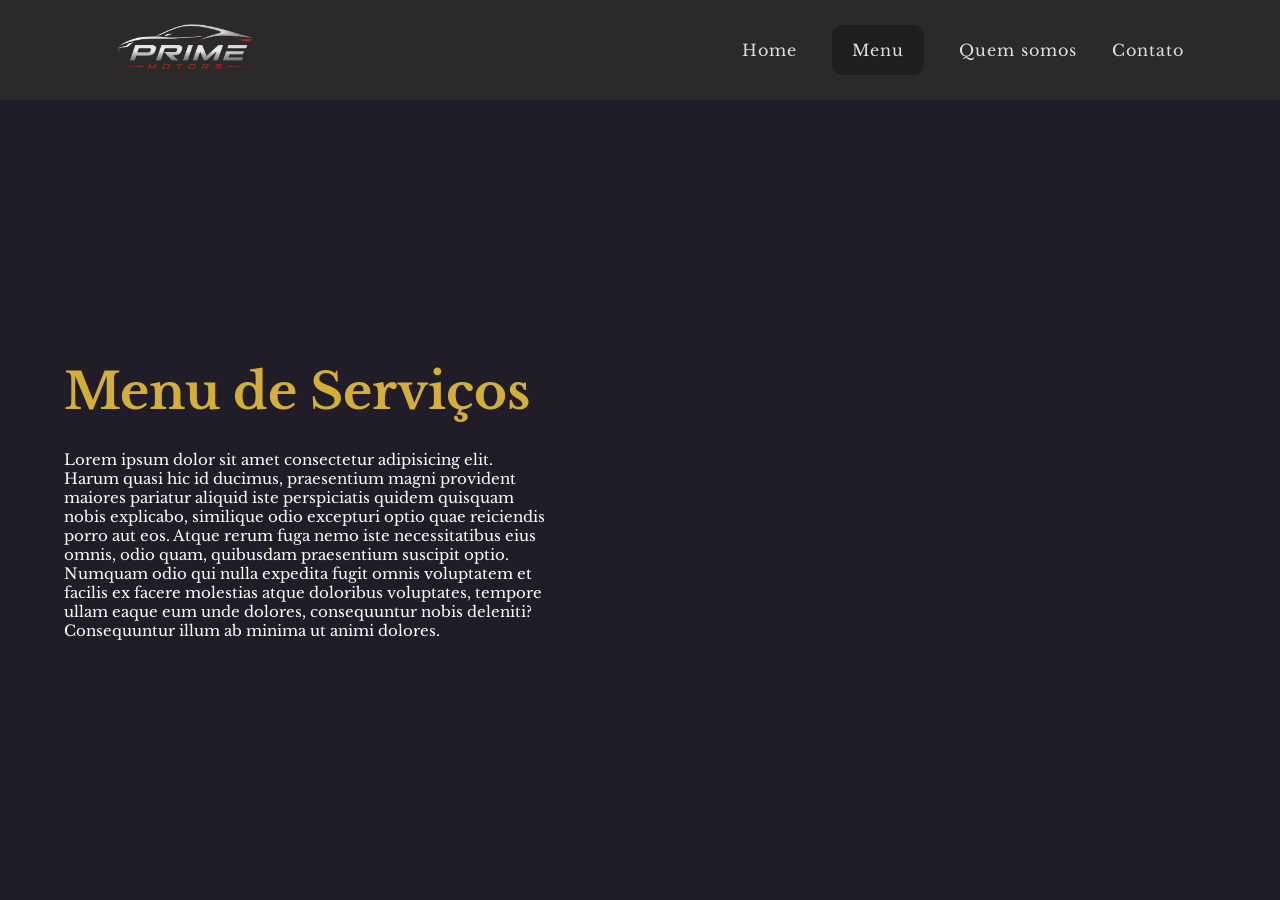
==== menu.html @ d962f824 "Finalizei a tela de home, finalizar as outras páginas" ====
<!DOCTYPE html>
<html lang="pt-br">

<head>
    <meta charset="UTF-8">
    <meta name="viewport" content="width=device-width, initial-scale=1.0">
    <link rel="stylesheet" href="css/menu.css">
    <link href="https://fonts.googleapis.com/css2?family=Libre+Baskerville:ital,wght@0,400;0,700;1,400&display=swap"
        rel="stylesheet">
    <link rel="stylesheet" href="https://cdnjs.cloudflare.com/ajax/libs/font-awesome/7.0.1/css/all.min.css"
        integrity="sha512-2SwdPD6INVrV/lHTZbO2nodKhrnDdJK9/kg2XD1r9uGqPo1cUbujc+IYdlYdEErWNu69gVcYgdxlmVmzTWnetw=="
        crossorigin="anonymous" referrerpolicy="no-referrer" />
    <title>Prime Motors</title>
</head>

<body>

    <header>
        <nav class="area-navegacao">
            <div class="logo-container">
                <img class="logo" src="img/Design sem nome (1).png" alt="Logo Prime Motors">
            </div>

            <ul id="icones">
                <li><a class="icones" href="index.html">Home</a></li>
                <li><a class="icones1" href="#menu">Menu</a></li>
                <li><a class="icones" href="#sobre">Quem somos</a></li>
                <li><a class="icones" href="#contato">Contato</a></li>
            </ul>
        </nav>
    </header>
    
    <div class="menu">
        <h1 class="options">Menu de Serviços</h1>
        <p class="par">Lorem ipsum dolor sit amet consectetur adipisicing elit. Harum quasi hic id ducimus, praesentium magni provident maiores pariatur aliquid iste perspiciatis quidem quisquam nobis explicabo, similique odio excepturi optio quae reiciendis porro aut eos. Atque rerum fuga nemo iste necessitatibus eius omnis, odio quam, quibusdam praesentium suscipit optio. Numquam odio qui nulla expedita fugit omnis voluptatem et facilis ex facere molestias atque doloribus voluptates, tempore ullam eaque eum unde dolores, consequuntur nobis deleniti? Consequuntur illum ab minima ut animi dolores.</p>
    </div>

    <div class="fotos">
        <img src="img/black-sport-coupe-driving-with-back-red-lights.jpg    " alt="" class="pic">
        <img src="img/high-speed-driving-mini-sport-car-forest.jpg" alt="" class="pic1">
    </div>

</body>

</html>
---- css/menu.css ----
/* Ajudando o Matheus Bovino na Atividade */
* {
  margin: 0;
  padding: 0;
  box-sizing: border-box;
  font-family: "Libre Baskerville", serif;
}

body {
  background-color: #201d28;
  color: #ffffff;
  overflow-x: hidden;
}

header {
  background-color: rgb(44, 41, 41);
  border-bottom: 1px solid #2a2a2a;
  width: 100%;
  height: 100px;
  position: fixed;
  top: 0;
  left: 0;
  z-index: 100;
}

.area-navegacao {
  display: flex;
  justify-content: space-between;
  align-items: center;
  height: 100%;
  width: 85%;
  margin: auto;
}

.logo-container {
  display: flex;
  align-items: center;
  height: 100%;
}

.logo {
  height: 100px;
  width: auto;
  object-fit: contain;
}

ul {
  display: flex;
  gap: 35px;
  align-items: center;
  list-style: none;
}

nav ul li a {
  color: #e0e0e0;
  font-size: 16px;
  text-decoration: none;
  letter-spacing: 1px;
  padding: 8px 0;
  position: relative;
  transition: color 0.3s ease;
}

nav ul li a::after {
  content: "";
  position: absolute;
  width: 0;
  height: 2px;
  bottom: 0;
  left: 0;
  background-color: #d4af37;
  transition: width 0.3s ease;
}

nav ul li a:hover {
  color: #d4af37;
}

nav ul li a:hover::after {
  width: 100%;
}

.hero-section {
  display: flex;
  flex-direction: row;
  align-items: center;
  min-height: 100vh;
  padding-top: 100px;
  width: 90%;
  margin: 0 auto;
  gap: 50px;
}

.hero-image-container {
  flex: 1;
  display: flex;
  justify-content: center;
  align-items: center;
}

#banner__image {
  width: 100%;
  max-width: 600px;
  height: auto;
  border-radius: 8px;
  box-shadow: 0 10px 30px rgba(0, 0, 0, 0.7);
}

.area-texto {
  flex: 1;
  padding: 40px;
  background-color: #161616;
  border-left: 4px solid #d4af37;
  border-radius: 4px;
  box-shadow: 0 10px 25px rgba(0, 0, 0, 0.5);
}

.area-texto h2 {
  font-size: 32px;
  color: #d4af37;
  margin-bottom: 20px;
  font-weight: 400;
}

.area-texto p {
  color: #cccccc;
  font-size: 18px;
  line-height: 1.6;
  margin-bottom: 25px;
}

.icones1 {
  background-color: #0b0b0b60;
  padding: 15px 20px;
  border-radius: 10px;
}

.menu {
    font-size: 25px;
    margin-left: 5vw;
    margin-top: 40vh;
}

.options {
    color: #d4af37;
    text-align: left;
}

.par {
    width: 40%;
    font-size: 15px;
    margin-top: 3vh;
}

.pic {
    width: 700px;
    border-radius: 20px;
    margin-left: 55vw;
    margin-top: -30vh;
    position: absolute;
}

.pic1 {
    width: 500px;
    border-radius: 20px;
    margin-left: 5vw;
    margin-top: 15vh;
    position: absolute;
}
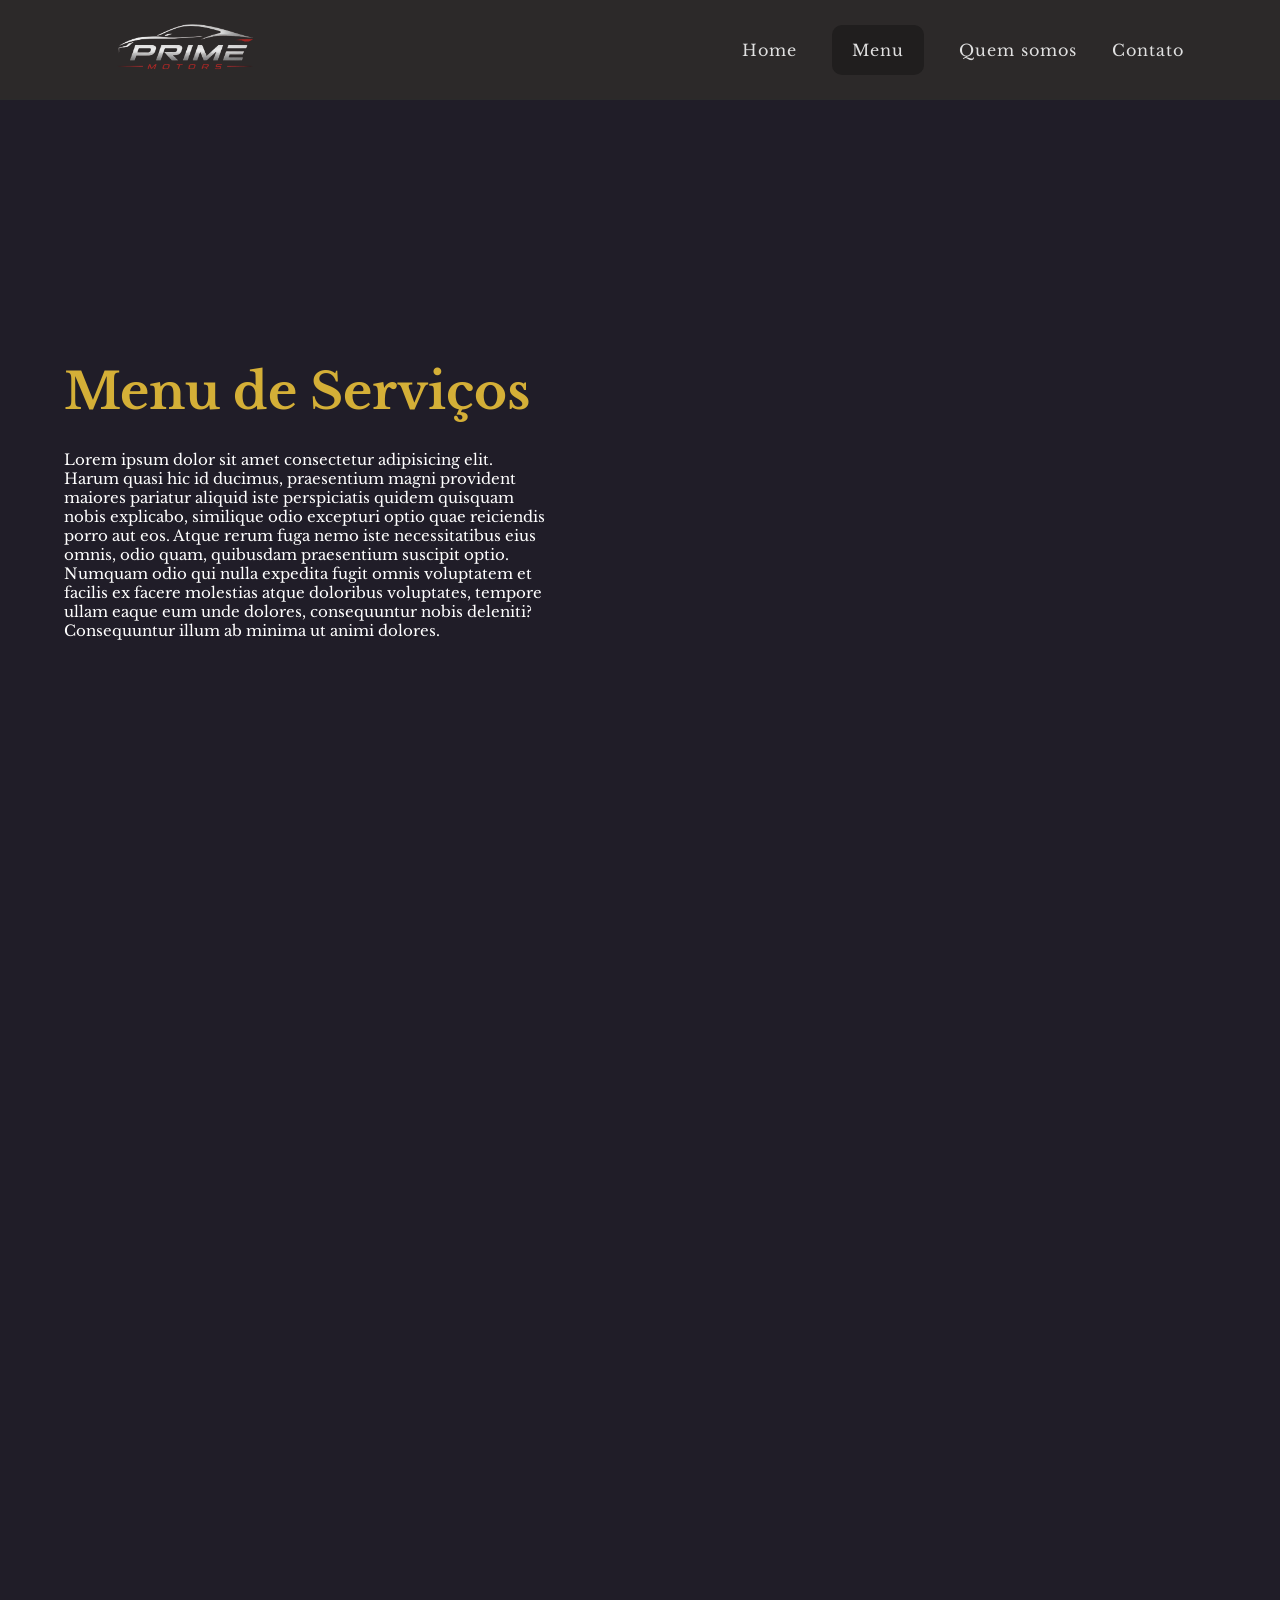
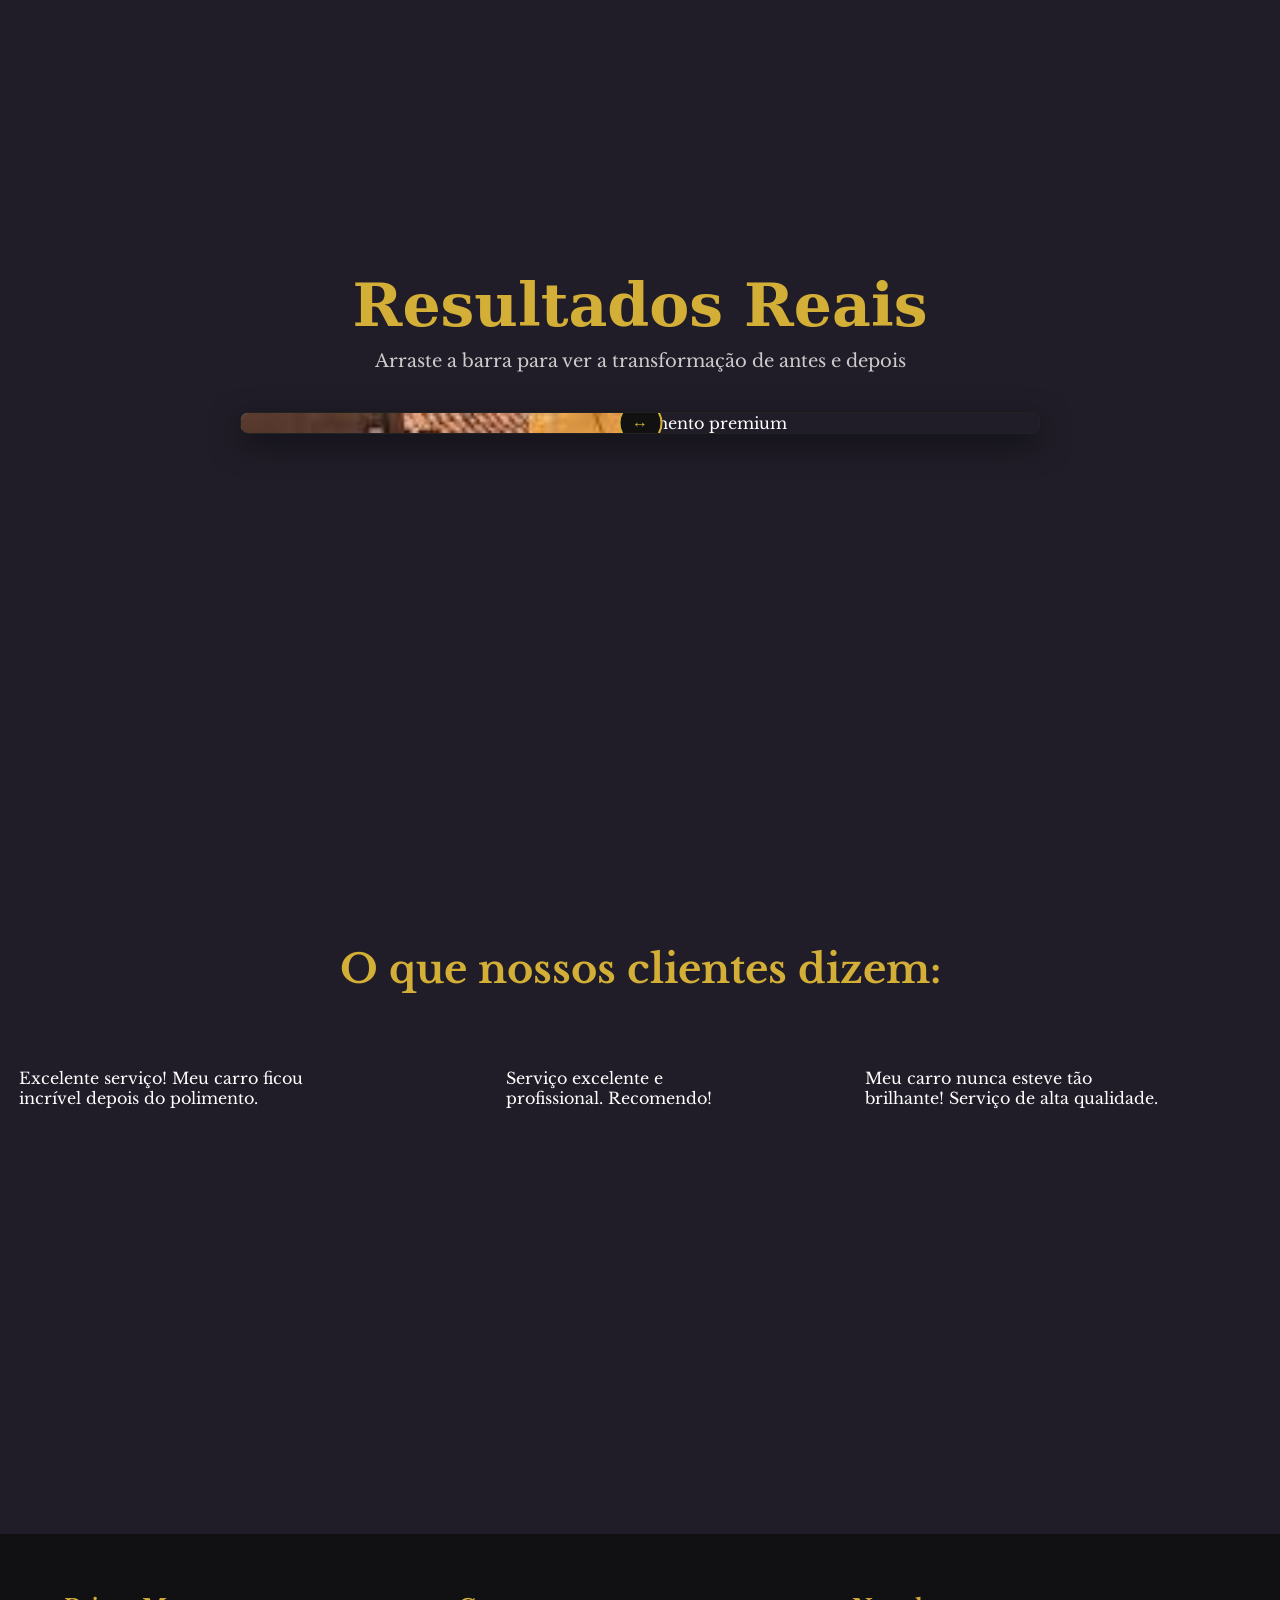
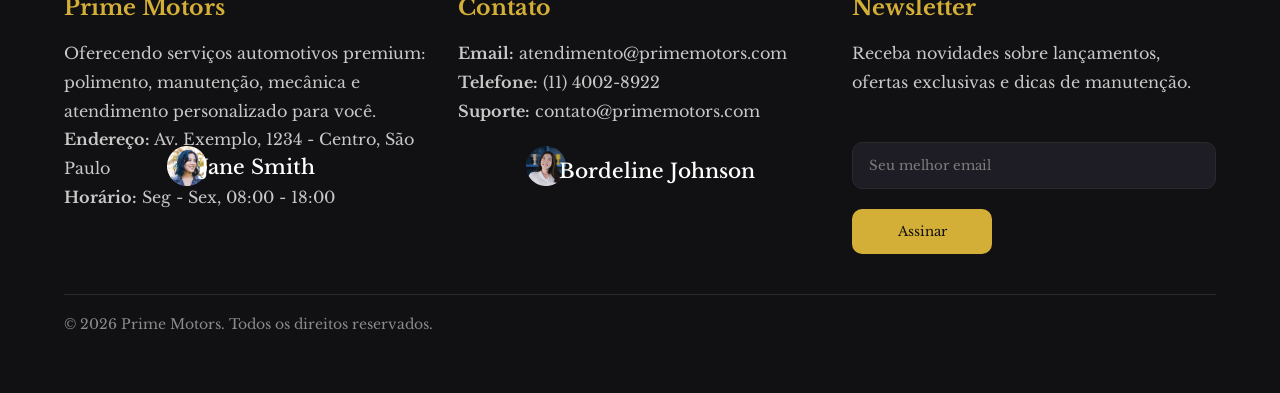
==== commit 29633201: "Finalizar projeto" ====
--- a/menu.html
+++ b/menu.html
@@ -29,17 +29,122 @@
             </ul>
         </nav>
     </header>
-    
-    <div class="menu">
-        <h1 class="options">Menu de Serviços</h1>
-        <p class="par">Lorem ipsum dolor sit amet consectetur adipisicing elit. Harum quasi hic id ducimus, praesentium magni provident maiores pariatur aliquid iste perspiciatis quidem quisquam nobis explicabo, similique odio excepturi optio quae reiciendis porro aut eos. Atque rerum fuga nemo iste necessitatibus eius omnis, odio quam, quibusdam praesentium suscipit optio. Numquam odio qui nulla expedita fugit omnis voluptatem et facilis ex facere molestias atque doloribus voluptates, tempore ullam eaque eum unde dolores, consequuntur nobis deleniti? Consequuntur illum ab minima ut animi dolores.</p>
-    </div>
 
-    <div class="fotos">
-        <img src="img/black-sport-coupe-driving-with-back-red-lights.jpg    " alt="" class="pic">
-        <img src="img/high-speed-driving-mini-sport-car-forest.jpg" alt="" class="pic1">
-    </div>
+    <main>
+        <div class="menu">
+            <h1 class="options">Menu de Serviços</h1>
+            <p class="par">Lorem ipsum dolor sit amet consectetur adipisicing elit. Harum quasi hic id ducimus,
+                praesentium magni provident maiores pariatur aliquid iste perspiciatis quidem quisquam nobis explicabo,
+                similique odio excepturi optio quae reiciendis porro aut eos. Atque rerum fuga nemo iste necessitatibus
+                eius omnis, odio quam, quibusdam praesentium suscipit optio. Numquam odio qui nulla expedita fugit omnis
+                voluptatem et facilis ex facere molestias atque doloribus voluptates, tempore ullam eaque eum unde
+                dolores, consequuntur nobis deleniti? Consequuntur illum ab minima ut animi dolores.</p>
+        </div>
 
+        <div class="fotos">
+            <img src="img/black-sport-coupe-driving-with-back-red-lights.jpg    " alt="" class="pic">
+            <img src="img/high-speed-driving-mini-sport-car-forest.jpg" alt="" class="pic1">
+            <img src="img/dark-silver-sedan-port.jpg" alt="" class="pic2">
+        </div>
+
+        <section class="galeria-section">
+            <h1>Resultados Reais</h1>
+            <p>Arraste a barra para ver a transformação de antes e depois</p>
+
+            <div class="comparador-container">
+                <img src="img/high-speed-driving-mini-sport-car-forest.jpg" alt="Carro após o polimento premium"
+                    class="img-depois">
+
+                <div class="img-antes-wrapper">
+                    <img src="img/images.jpg" alt="Carro antes do serviço" class="img-antes">
+                </div>
+
+                <input type="range" min="0" max="100" value="50" class="slider-divisor" id="slider">
+                <div class="linha-separadora"></div>
+            </div>
+        </section>
+
+        <section class="ava">
+            <h1 class="tito">O que nossos clientes dizem:</h1>
+            <div class="testemunhos">
+                <div class="testemunho">
+                    <img src="img/sliver-metallic-color-sport-car-driving-with-high-speed-road.jpg" alt="" class="foto">
+                    <img src="img/Avatar Group.png" alt="" class="pfp">
+                    <label for="#" class="nome">John Doe</label>
+                    <div class="stars">
+                        <i class="fa-solid fa-star" style="color: rgb(230, 191, 57);"></i>
+                        <i class="fa-solid fa-star" style="color: rgb(230, 191, 57);"></i>
+                        <i class="fa-solid fa-star" style="color: rgb(230, 191, 57);"></i>
+                        <i class="fa-solid fa-star" style="color: rgb(230, 191, 57);"></i>
+                    </div>
+                    <p class="exp">Excelente serviço! Meu carro ficou incrível depois do polimento.</p>
+                </div>
+
+                <div class="testemunho1">
+                    <img src="img/blue-crossover-autumn-bend-car-motion.jpg" alt="" class="foto1">
+                    <img src="img/Avatar.png" alt="" class="pfp1">
+                    <label for="#" class="nome1">Jane Smith</label>
+                    <div class="stars1">
+                        <i class="fa-solid fa-star" style="color: rgb(230, 191, 57);"></i>
+                        <i class="fa-solid fa-star" style="color: rgb(230, 191, 57);"></i>
+                        <i class="fa-solid fa-star" style="color: rgb(230, 191, 57);"></i>
+                        <i class="fa-solid fa-star" style="color: rgb(230, 191, 57);"></i>
+                    </div>
+                    <p class="exp1">Serviço excelente e profissional. Recomendo!</p>
+                </div>
+
+                <div class="testemunho2">
+                    <img src="img/vintage-car-urban-street.jpg" alt="" class="foto2">
+                    <img src="img/Avatar (1).png" alt="" class="pfp2">
+                    <label for="#" class="nome2">Bordeline Johnson</label>
+                    <div class="stars2">
+                        <i class="fa-solid fa-star" style="color: rgb(230, 191, 57);"></i>
+                        <i class="fa-solid fa-star" style="color: rgb(230, 191, 57);"></i>
+                        <i class="fa-solid fa-star" style="color: rgb(230, 191, 57);"></i>
+                        <i class="fa-solid fa-star" style="color: rgb(230, 191, 57);"></i>
+                    </div>
+                    <p class="exp2">Meu carro nunca esteve tão brilhante! Serviço de alta qualidade.</p>
+                </div>
+            </div>
+        </section>
+
+    </main>
+
+    <footer class="footer">
+            <div class="footer-container">
+                <div class="footer-column">
+                    <h3>Prime Motors</h3>
+                    <p>Oferecendo serviços automotivos premium: polimento, manutenção, mecânica e atendimento personalizado para você.</p>
+                    <p><strong>Endereço:</strong> Av. Exemplo, 1234 - Centro, São Paulo</p>
+                    <p><strong>Horário:</strong> Seg - Sex, 08:00 - 18:00</p>
+                </div>
+                <div class="footer-column">
+                    <h3>Contato</h3>
+                    <p><strong>Email:</strong> atendimento@primemotors.com</p>
+                    <p><strong>Telefone:</strong> (11) 4002-8922</p>
+                    <p><strong>Suporte:</strong> contato@primemotors.com</p>
+                </div>
+                <div class="footer-column">
+                    <h3>Newsletter</h3>
+                    <p>Receba novidades sobre lançamentos, ofertas exclusivas e dicas de manutenção.</p>
+                    <form class="newsletter-form">
+                        <input type="email" class="footer-input" placeholder="Seu melhor email" aria-label="Email para newsletter">
+                        <button type="submit" class="footer-btn">Assinar</button>
+                    </form>
+                </div>
+            </div>
+            <div class="footer-bottom">
+                <span>© 2026 Prime Motors. Todos os direitos reservados.</span>
+                <div class="footer-social">
+                    <a href="#"><i class="fa-brands fa-facebook-f"></i></a>
+                    <a href="#"><i class="fa-brands fa-instagram"></i></a>
+                    <a href="#"><i class="fa-brands fa-twitter"></i></a>
+                    <a href="#"><i class="fa-brands fa-linkedin-in"></i></a>
+                </div>
+            </div>
+        </footer>
+
+    <script src="javascript/divisor-slider.js"></script>
 </body>
 
 </html>
--- a/css/menu.css
+++ b/css/menu.css
@@ -166,4 +166,362 @@
     margin-left: 5vw;
     margin-top: 15vh;
     position: absolute;
+}
+
+.pic2 {
+    width: 700px;
+    margin-left: 35vw;
+    margin-top: 30vh;
+    position: absolute;
+    border-radius: 20px;
+}
+
+.pic3 {
+    width: 400px;
+    border-radius: 20px;
+    margin-left: 75vw;
+    margin-top: 40vh;
+    position: absolute;
+}
+
+.pic4 {
+    width: 600px;
+    border-radius: 20px;
+    margin-left: 5vw;
+    margin-top: 90vh;
+    position: absolute;
+}
+
+.galeria-section {
+  text-align: center;
+  padding: 60px 20px;
+  color: #fff;
+  margin-top: 130vh;
+}
+ 
+.galeria-section h1 {
+  color: #d4af37;
+  font-family: 'serif';
+  font-size: 60px;
+  margin-bottom: 10px;
+}
+ 
+.galeria-section p {
+  color: #cccccc;
+  font-size: 18px;
+  justify-content: center;
+  margin-bottom: 40px;
+}
+ 
+.comparador-container {
+  position: relative;
+  width: 100%;
+  max-width: 800px;
+  margin: 40px auto 0;
+  overflow: hidden;
+  border: 1px solid #222;
+  border-radius: 8px;
+  box-shadow: 0 10px 30px rgba(0,0,0,0.5);
+}
+ 
+.comparador-container img {
+  display: block;
+  width: 100%;
+  height: auto;
+  pointer-events: none;  }
+ 
+.img-antes-wrapper {
+  position: absolute;
+  top: 0;
+  left: 0;
+  width: 50%;
+  height: 100%;
+  overflow: hidden;
+}
+ 
+.img-antes {
+  width: 800px !important;
+  max-width: 800px !important;
+  height: 100%;
+  object-fit: cover;
+  object-position: left;
+}
+ 
+.slider-divisor {
+  position: absolute;
+  -webkit-appearance: none;
+  appearance: none;
+  top: 0;
+  left: 0;
+  width: 100%;
+  height: 100%;
+  background: transparent;
+  opacity: 0;
+  cursor: ew-resize;
+  z-index: 10;
+}
+ 
+.linha-separadora {
+  position: absolute;
+  top: 0;
+  left: 50%;
+  width: 3px;
+  height: 100%;
+  background-color: #d4af37;
+  pointer-events: none;
+  z-index: 5;
+  transform: translateX(-50%);
+}
+ 
+ 
+.linha-separadora::after {
+  content: "↔";
+  position: absolute;
+  top: 50%;
+  left: 50%;
+  transform: translate(-50%, -50%);
+  width: 40px;
+  height: 40px;
+  background-color: #111;
+  border: 2px solid #d4af37;
+  color: #d4af37;
+  border-radius: 50%;
+  display: flex;
+  align-items: center;
+  justify-content: center;
+  font-weight: bold;
+}
+
+.testemunhos {
+  display: flex;
+  justify-content: center;
+  gap: 50px;
+  margin-top: 20vh;
+  margin-bottom: 40vh;
+}
+
+.tito {
+  text-align: center;
+  margin-top: 50vh;
+  color: #d4af37;
+  font-size: 40px;
+}
+
+.foto {
+  width: 500px;
+  border-radius: 20px;
+  opacity: 60%;
+}
+
+.stars {
+  margin-top: -18vh;
+  margin-left: 9.5vw;
+  position: absolute;
+}
+
+.foto1 {
+  width: 500px;
+  border-radius: 20px;
+  opacity: 60%;
+}
+
+.foto2 {
+  width: 500px;
+  border-radius: 20px;
+  opacity: 60%;
+}
+
+.nome {
+  margin-top: 64.5vh;
+  font-size: 20px;
+  position: absolute;
+  margin-left: -22.2vw;
+  font-weight: 520;
+}
+
+.exp {
+  width: 70%;
+  margin-top: -14vh;
+  margin-left: 1.5vw;
+}
+
+.nome1 {
+  margin-top: 64.5vh;
+  font-size: 20px;
+  position: absolute;
+  margin-left: -22.3vw;
+  font-weight: 520;
+}
+
+.exp1 {
+  width: 70%;
+  margin-top: -14vh;
+  margin-left: 1.5vw;
+}
+
+.stars1 {
+  margin-top: -18vh;
+  margin-left: 10.2vw;
+  position: absolute;
+}
+
+.nome2 {
+  margin-top: 65vh;
+  font-size: 20px;
+  position: absolute;
+  margin-left: -22.4vw;
+  font-weight: 520;
+}
+
+.exp2 {
+  width: 70%;
+  margin-top: -14vh;
+  margin-left: 1.5vw;
+}
+
+.stars2 {
+  margin-top: -17.4vh;
+  margin-left: 14.5vw;
+  position: absolute;
+}
+
+.pfp {
+  margin-top: 63.5vh;
+  margin-left: -25vw;
+  position: absolute;
+}
+
+.pfp1 {
+  margin-top: 63.5vh;
+  margin-left: -25vw;
+  position: absolute;
+}
+
+.pfp2 {
+  margin-top: 63.5vh;
+  margin-left: -25vw;
+  position: absolute;
+}
+
+.footer {
+  background-color: #111012;
+  color: #e6e6e6;
+  padding: 60px 5%;
+}
+
+.footer-container {
+  display: flex;
+  flex-wrap: wrap;
+  gap: 30px;
+  justify-content: space-between;
+  max-width: 1200px;
+  margin: auto;
+}
+
+.footer-column {
+  flex: 1 1 240px;
+  min-width: 240px;
+}
+
+.footer-column h3 {
+  font-size: 22px;
+  margin-bottom: 18px;
+  color: #d4af37;
+}
+
+.footer-column p,
+.footer-column li,
+.footer-column a {
+  color: #c8c8c8;
+  text-decoration: none;
+  line-height: 1.8;
+}
+
+.footer-column ul {
+  list-style: none;
+  padding: 0;
+  margin: 0;
+}
+
+.footer-column li {
+  margin-bottom: 10px;
+}
+
+.footer-column a:hover {
+  color: #ffffff;
+}
+
+.newsletter-form {
+  display: flex;
+  flex-wrap: wrap;
+  gap: 20px;
+  margin-top: 5vh;
+}
+
+.footer-input {
+  background-color: #1e1c24;
+  border: 1px solid #2a2a2a;
+  color: #ffffff;
+  padding: 14px 16px;
+  border-radius: 10px;
+  min-width: 220px;
+  flex: 1 1 220px;
+}
+
+.footer-input::placeholder {
+  color: #7d7d7d;
+}
+
+.footer-btn {
+  background-color: #d4af37;
+  color: #111012;
+  border: none;
+  padding: 14px 24px;
+  border-radius: 10px;
+  cursor: pointer;
+  transition: transform 0.2s ease, background-color 0.2s ease;
+  min-width: 140px;
+}
+
+.footer-btn:hover {
+  transform: translateY(-2px);
+  background-color: #c59f2f;
+}
+
+.footer-bottom {
+  border-top: 1px solid #2a2a2a;
+  margin-top: 40px;
+  padding-top: 20px;
+  display: flex;
+  flex-wrap: wrap;
+  justify-content: space-between;
+  align-items: center;
+  gap: 15px;
+  color: #8a8a8a;
+  font-size: 14px;
+}
+
+.footer-social {
+  display: flex;
+  gap: 18px;
+}
+
+.footer-social a {
+  color: #c8c8c8;
+  font-size: 18px;
+  transition: color 0.3s ease;
+}
+
+.footer-social a:hover {
+  color: #d4af37;
+}
+
+@media (max-width: 860px) {
+  .footer-container {
+    flex-direction: column;
+  }
+  .footer-bottom {
+    flex-direction: column;
+    align-items: flex-start;
+  }
 }
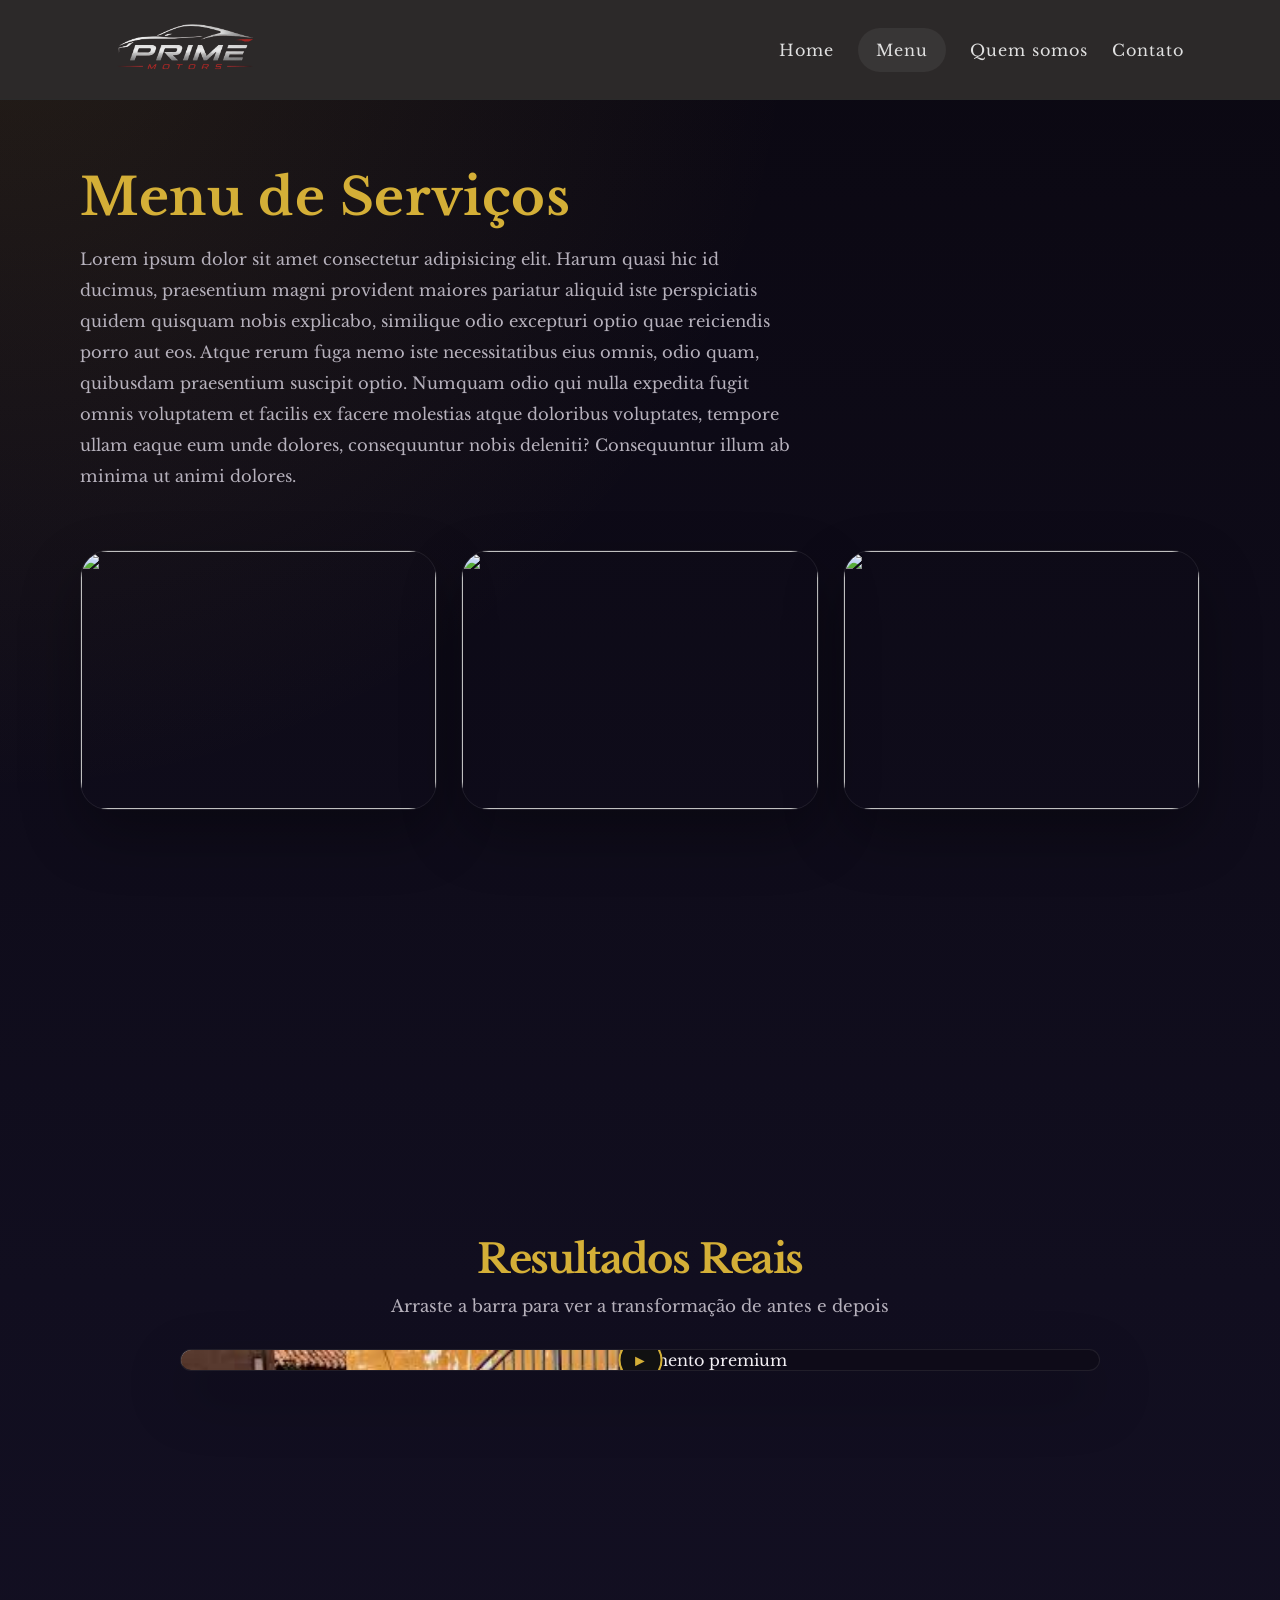
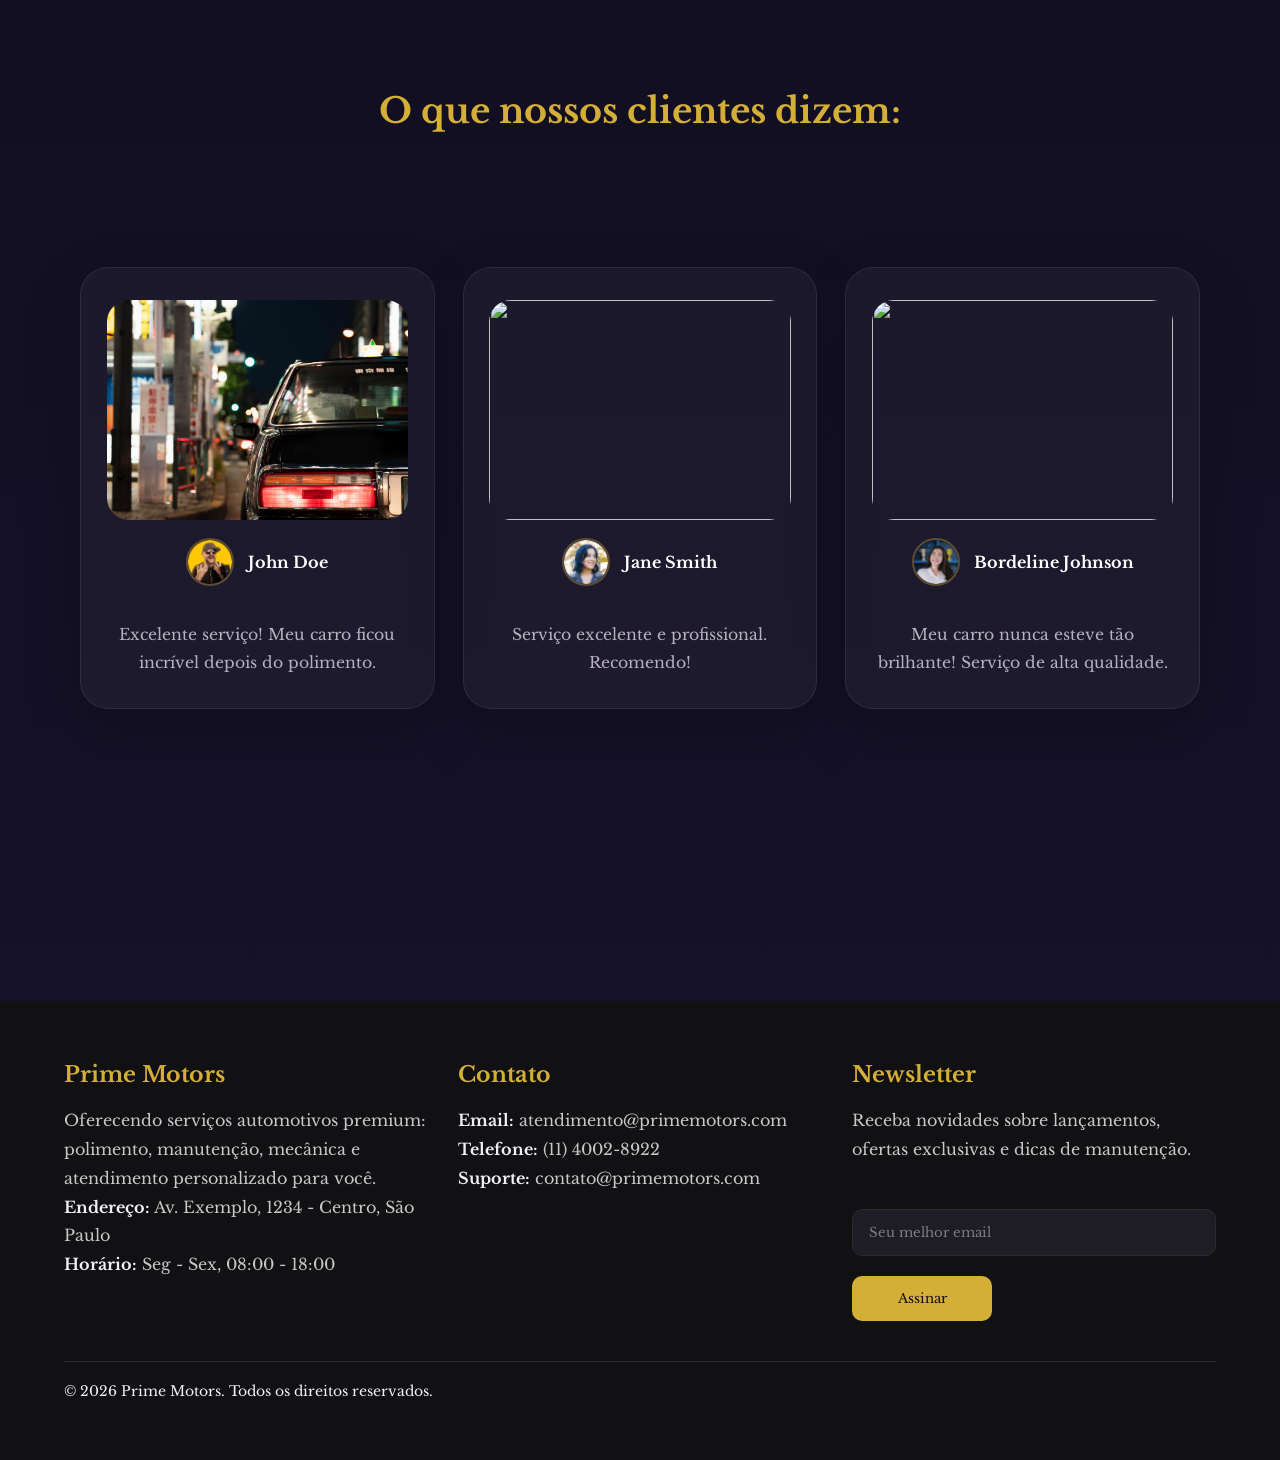
==== commit 60c61479: "Prime Motors finalizado. Fazer Deploy" ====
--- a/menu.html
+++ b/menu.html
@@ -24,8 +24,8 @@
             <ul id="icones">
                 <li><a class="icones" href="index.html">Home</a></li>
                 <li><a class="icones1" href="#menu">Menu</a></li>
-                <li><a class="icones" href="#sobre">Quem somos</a></li>
-                <li><a class="icones" href="#contato">Contato</a></li>
+                <li><a class="icones" href="quem-somos.html">Quem somos</a></li>
+                <li><a class="icones" href="contato.html">Contato</a></li>
             </ul>
         </nav>
     </header>
@@ -68,9 +68,11 @@
             <h1 class="tito">O que nossos clientes dizem:</h1>
             <div class="testemunhos">
                 <div class="testemunho">
-                    <img src="img/sliver-metallic-color-sport-car-driving-with-high-speed-road.jpg" alt="" class="foto">
-                    <img src="img/Avatar Group.png" alt="" class="pfp">
-                    <label for="#" class="nome">John Doe</label>
+                    <img src="img/modern-urban-car-street.jpg" alt="" class="foto">
+                    <div class="person">
+                        <img src="img/Avatar Group.png" alt="" class="pfp">
+                        <label for="#" class="nome">John Doe</label>
+                    </div>
                     <div class="stars">
                         <i class="fa-solid fa-star" style="color: rgb(230, 191, 57);"></i>
                         <i class="fa-solid fa-star" style="color: rgb(230, 191, 57);"></i>
@@ -82,8 +84,10 @@
 
                 <div class="testemunho1">
                     <img src="img/blue-crossover-autumn-bend-car-motion.jpg" alt="" class="foto1">
-                    <img src="img/Avatar.png" alt="" class="pfp1">
-                    <label for="#" class="nome1">Jane Smith</label>
+                    <div class="person1">
+                        <img src="img/Avatar.png" alt="" class="pfp1">
+                        <label for="#" class="nome1">Jane Smith</label>
+                    </div>
                     <div class="stars1">
                         <i class="fa-solid fa-star" style="color: rgb(230, 191, 57);"></i>
                         <i class="fa-solid fa-star" style="color: rgb(230, 191, 57);"></i>
@@ -95,8 +99,10 @@
 
                 <div class="testemunho2">
                     <img src="img/vintage-car-urban-street.jpg" alt="" class="foto2">
-                    <img src="img/Avatar (1).png" alt="" class="pfp2">
-                    <label for="#" class="nome2">Bordeline Johnson</label>
+                    <div class="person2">
+                        <img src="img/Avatar (1).png" alt="" class="pfp2">
+                        <label for="#" class="nome2">Bordeline Johnson</label>
+                    </div>
                     <div class="stars2">
                         <i class="fa-solid fa-star" style="color: rgb(230, 191, 57);"></i>
                         <i class="fa-solid fa-star" style="color: rgb(230, 191, 57);"></i>
@@ -111,38 +117,40 @@
     </main>
 
     <footer class="footer">
-            <div class="footer-container">
-                <div class="footer-column">
-                    <h3>Prime Motors</h3>
-                    <p>Oferecendo serviços automotivos premium: polimento, manutenção, mecânica e atendimento personalizado para você.</p>
-                    <p><strong>Endereço:</strong> Av. Exemplo, 1234 - Centro, São Paulo</p>
-                    <p><strong>Horário:</strong> Seg - Sex, 08:00 - 18:00</p>
-                </div>
-                <div class="footer-column">
-                    <h3>Contato</h3>
-                    <p><strong>Email:</strong> atendimento@primemotors.com</p>
-                    <p><strong>Telefone:</strong> (11) 4002-8922</p>
-                    <p><strong>Suporte:</strong> contato@primemotors.com</p>
-                </div>
-                <div class="footer-column">
-                    <h3>Newsletter</h3>
-                    <p>Receba novidades sobre lançamentos, ofertas exclusivas e dicas de manutenção.</p>
-                    <form class="newsletter-form">
-                        <input type="email" class="footer-input" placeholder="Seu melhor email" aria-label="Email para newsletter">
-                        <button type="submit" class="footer-btn">Assinar</button>
-                    </form>
-                </div>
+        <div class="footer-container">
+            <div class="footer-column">
+                <h3>Prime Motors</h3>
+                <p>Oferecendo serviços automotivos premium: polimento, manutenção, mecânica e atendimento personalizado
+                    para você.</p>
+                <p><strong>Endereço:</strong> Av. Exemplo, 1234 - Centro, São Paulo</p>
+                <p><strong>Horário:</strong> Seg - Sex, 08:00 - 18:00</p>
             </div>
-            <div class="footer-bottom">
-                <span>© 2026 Prime Motors. Todos os direitos reservados.</span>
-                <div class="footer-social">
-                    <a href="#"><i class="fa-brands fa-facebook-f"></i></a>
-                    <a href="#"><i class="fa-brands fa-instagram"></i></a>
-                    <a href="#"><i class="fa-brands fa-twitter"></i></a>
-                    <a href="#"><i class="fa-brands fa-linkedin-in"></i></a>
-                </div>
+            <div class="footer-column">
+                <h3>Contato</h3>
+                <p><strong>Email:</strong> atendimento@primemotors.com</p>
+                <p><strong>Telefone:</strong> (11) 4002-8922</p>
+                <p><strong>Suporte:</strong> contato@primemotors.com</p>
             </div>
-        </footer>
+            <div class="footer-column">
+                <h3>Newsletter</h3>
+                <p>Receba novidades sobre lançamentos, ofertas exclusivas e dicas de manutenção.</p>
+                <form class="newsletter-form">
+                    <input type="email" class="footer-input" placeholder="Seu melhor email"
+                        aria-label="Email para newsletter">
+                    <button type="submit" class="footer-btn">Assinar</button>
+                </form>
+            </div>
+        </div>
+        <div class="footer-bottom">
+            <span>© 2026 Prime Motors. Todos os direitos reservados.</span>
+            <div class="footer-social">
+                <a href="#"><i class="fa-brands fa-facebook-f"></i></a>
+                <a href="#"><i class="fa-brands fa-instagram"></i></a>
+                <a href="#"><i class="fa-brands fa-twitter"></i></a>
+                <a href="#"><i class="fa-brands fa-linkedin-in"></i></a>
+            </div>
+        </div>
+    </footer>
 
     <script src="javascript/divisor-slider.js"></script>
 </body>
--- a/css/menu.css
+++ b/css/menu.css
@@ -1,26 +1,47 @@
-/* Ajudando o Matheus Bovino na Atividade */
+:root {
+  --bg: #0b0812;
+  --surface: rgba(24, 20, 38, 0.92);
+  --surface-soft: rgba(255, 255, 255, 0.05);
+  --text: #f2eff4;
+  --muted: #b6b1bc;
+  --accent: #d4af37;
+  --accent-soft: rgba(212, 175, 55, 0.16);
+  --border: rgba(255, 255, 255, 0.08);
+  --shadow: 0 24px 60px rgba(0, 0, 0, 0.32);
+}
+
 * {
   margin: 0;
   padding: 0;
   box-sizing: border-box;
-  font-family: "Libre Baskerville", serif;
+  font-family: "Libre Baskerville", Georgia, serif;
+  color: var(--text);
+}
+
+html {
+  scroll-behavior: smooth;
 }
 
 body {
-  background-color: #201d28;
-  color: #ffffff;
+  min-height: 100vh;
+  background: radial-gradient(circle at top left, rgba(212, 175, 55, 0.12), transparent 24%),
+    linear-gradient(180deg, #0b0812 0%, #110e1f 42%, #18132c 100%);
   overflow-x: hidden;
 }
 
+main {
+  padding-top: 120px;
+}
+
 header {
-  background-color: rgb(44, 41, 41);
-  border-bottom: 1px solid #2a2a2a;
   width: 100%;
   height: 100px;
   position: fixed;
   top: 0;
   left: 0;
   z-index: 100;
+  background: rgb(44, 41, 41);
+  border-bottom: 1px solid #2a2a2a;
 }
 
 .area-navegacao {
@@ -46,9 +67,10 @@
 
 ul {
   display: flex;
-  gap: 35px;
+  gap: 24px;
   align-items: center;
   list-style: none;
+  flex-wrap: wrap;
 }
 
 nav ul li a {
@@ -80,173 +102,132 @@
   width: 100%;
 }
 
-.hero-section {
-  display: flex;
-  flex-direction: row;
-  align-items: center;
-  min-height: 100vh;
-  padding-top: 100px;
-  width: 90%;
+.icones1 {
+  background: rgba(255, 255, 255, 0.06);
+  padding: 12px 18px;
+  border-radius: 999px;
+  transition: background-color 0.25s ease;
+}
+
+.icones1:hover {
+  background: rgba(212, 175, 55, 0.18);
+}
+
+.menu {
+  width: min(1120px, 92%);
   margin: 0 auto;
-  gap: 50px;
-}
-
-.hero-image-container {
-  flex: 1;
-  display: flex;
-  justify-content: center;
-  align-items: center;
-}
-
-#banner__image {
-  width: 100%;
-  max-width: 600px;
-  height: auto;
-  border-radius: 8px;
-  box-shadow: 0 10px 30px rgba(0, 0, 0, 0.7);
-}
-
-.area-texto {
-  flex: 1;
-  padding: 40px;
-  background-color: #161616;
-  border-left: 4px solid #d4af37;
-  border-radius: 4px;
-  box-shadow: 0 10px 25px rgba(0, 0, 0, 0.5);
-}
-
-.area-texto h2 {
-  font-size: 32px;
-  color: #d4af37;
-  margin-bottom: 20px;
-  font-weight: 400;
-}
-
-.area-texto p {
-  color: #cccccc;
-  font-size: 18px;
-  line-height: 1.6;
-  margin-bottom: 25px;
-}
-
-.icones1 {
-  background-color: #0b0b0b60;
-  padding: 15px 20px;
-  border-radius: 10px;
-}
-
-.menu {
-    font-size: 25px;
-    margin-left: 5vw;
-    margin-top: 40vh;
+  padding: 3.2rem 0 1.2rem;
 }
 
 .options {
-    color: #d4af37;
-    text-align: left;
+  color: var(--accent);
+  font-size: clamp(2rem, 4vw, 3.4rem);
+  line-height: 1.02;
+  letter-spacing: 0.6px;
+  text-align: left;
+  max-width: 720px;
 }
 
 .par {
-    width: 40%;
-    font-size: 15px;
-    margin-top: 3vh;
-}
-
-.pic {
-    width: 700px;
-    border-radius: 20px;
-    margin-left: 55vw;
-    margin-top: -30vh;
-    position: absolute;
-}
-
-.pic1 {
-    width: 500px;
-    border-radius: 20px;
-    margin-left: 5vw;
-    margin-top: 15vh;
-    position: absolute;
-}
-
-.pic2 {
-    width: 700px;
-    margin-left: 35vw;
-    margin-top: 30vh;
-    position: absolute;
-    border-radius: 20px;
-}
-
-.pic3 {
-    width: 400px;
-    border-radius: 20px;
-    margin-left: 75vw;
-    margin-top: 40vh;
-    position: absolute;
-}
-
+  max-width: 720px;
+  color: var(--muted);
+  font-size: 1.02rem;
+  line-height: 1.9;
+  margin-top: 1.3rem;
+}
+
+.fotos {
+  width: min(1120px, 92%);
+  margin: 2.4rem auto 4rem;
+  display: grid;
+  grid-template-columns: repeat(auto-fit, minmax(240px, 1fr));
+  gap: 1.5rem;
+}
+
+.fotos img {
+  width: 100%;
+  height: 100%;
+  min-height: 260px;
+  object-fit: cover;
+  border-radius: 28px;
+  box-shadow: var(--shadow);
+  border: 1px solid var(--border);
+  transition: transform 0.35s ease, filter 0.35s ease;
+}
+
+.fotos img:hover {
+  transform: translateY(-4px);
+  filter: saturate(1.05);
+}
+
+.pic,
+.pic1,
+.pic2,
+.pic3,
 .pic4 {
-    width: 600px;
-    border-radius: 20px;
-    margin-left: 5vw;
-    margin-top: 90vh;
-    position: absolute;
+  position: static;
+  margin: 0;
+  width: 100%;
+  max-width: 100%;
 }
 
 .galeria-section {
+  width: min(1120px, 92%);
+  margin: 4rem auto 1rem;
+  margin-top: 40vh;
+  padding: 4rem 0 3rem;
   text-align: center;
-  padding: 60px 20px;
-  color: #fff;
-  margin-top: 130vh;
-}
- 
+  color: var(--text);
+}
+
 .galeria-section h1 {
-  color: #d4af37;
-  font-family: 'serif';
-  font-size: 60px;
-  margin-bottom: 10px;
-}
- 
+  color: var(--accent);
+  font-size: 40px;
+  margin-bottom: 0.8rem;
+  letter-spacing: -0.04em;
+}
+
 .galeria-section p {
-  color: #cccccc;
-  font-size: 18px;
-  justify-content: center;
-  margin-bottom: 40px;
-}
- 
+  color: var(--muted);
+  font-size: 1.05rem;
+  max-width: 740px;
+  margin: 0 auto 2rem;
+}
+
 .comparador-container {
   position: relative;
   width: 100%;
-  max-width: 800px;
-  margin: 40px auto 0;
+  max-width: 920px;
+  margin: 0 auto;
   overflow: hidden;
-  border: 1px solid #222;
-  border-radius: 8px;
-  box-shadow: 0 10px 30px rgba(0,0,0,0.5);
-}
- 
+  border: 1px solid var(--border);
+  border-radius: 32px;
+  background: rgba(15, 12, 24, 0.9);
+  box-shadow: var(--shadow);
+}
+
 .comparador-container img {
   display: block;
   width: 100%;
   height: auto;
-  pointer-events: none;  }
- 
+  pointer-events: none;
+}
+
 .img-antes-wrapper {
   position: absolute;
-  top: 0;
-  left: 0;
+  inset: 0;
   width: 50%;
   height: 100%;
   overflow: hidden;
 }
- 
+
 .img-antes {
-  width: 800px !important;
-  max-width: 800px !important;
+  width: 100% !important;
   height: 100%;
   object-fit: cover;
   object-position: left;
 }
- 
+
 .slider-divisor {
   position: absolute;
   -webkit-appearance: none;
@@ -260,22 +241,38 @@
   cursor: ew-resize;
   z-index: 10;
 }
- 
+
+.slider-divisor::-webkit-slider-thumb {
+  -webkit-appearance: none;
+  width: 24px;
+  height: 24px;
+  border-radius: 50%;
+  background: var(--accent);
+  border: 3px solid #111;
+}
+
+.slider-divisor::-moz-range-thumb {
+  width: 24px;
+  height: 24px;
+  border-radius: 50%;
+  background: var(--accent);
+  border: 3px solid #111;
+}
+
 .linha-separadora {
   position: absolute;
   top: 0;
   left: 50%;
   width: 3px;
   height: 100%;
-  background-color: #d4af37;
+  background-color: var(--accent);
   pointer-events: none;
   z-index: 5;
   transform: translateX(-50%);
 }
- 
- 
+
 .linha-separadora::after {
-  content: "↔";
+  content: "►";
   position: absolute;
   top: 50%;
   left: 50%;
@@ -283,8 +280,8 @@
   width: 40px;
   height: 40px;
   background-color: #111;
-  border: 2px solid #d4af37;
-  color: #d4af37;
+  border: 2px solid var(--accent);
+  color: var(--accent);
   border-radius: 50%;
   display: flex;
   align-items: center;
@@ -292,115 +289,142 @@
   font-weight: bold;
 }
 
-.testemunhos {
-  display: flex;
-  justify-content: center;
-  gap: 50px;
-  margin-top: 20vh;
-  margin-bottom: 40vh;
+.ava {
+  width: min(1120px, 92%);
+  margin: 0 auto 5rem;
+  padding-bottom: 2rem;
 }
 
 .tito {
   text-align: center;
-  margin-top: 50vh;
+  margin: 2.5rem auto 1.5rem;
+  margin-top: 30vh;
   color: #d4af37;
-  font-size: 40px;
-}
-
-.foto {
-  width: 500px;
-  border-radius: 20px;
-  opacity: 60%;
-}
-
-.stars {
-  margin-top: -18vh;
-  margin-left: 9.5vw;
-  position: absolute;
-}
-
-.foto1 {
-  width: 500px;
-  border-radius: 20px;
-  opacity: 60%;
-}
-
-.foto2 {
-  width: 500px;
-  border-radius: 20px;
-  opacity: 60%;
-}
-
-.nome {
-  margin-top: 64.5vh;
-  font-size: 20px;
-  position: absolute;
-  margin-left: -22.2vw;
-  font-weight: 520;
-}
-
-.exp {
-  width: 70%;
-  margin-top: -14vh;
-  margin-left: 1.5vw;
-}
-
-.nome1 {
-  margin-top: 64.5vh;
-  font-size: 20px;
-  position: absolute;
-  margin-left: -22.3vw;
-  font-weight: 520;
-}
-
-.exp1 {
-  width: 70%;
-  margin-top: -14vh;
-  margin-left: 1.5vw;
-}
-
-.stars1 {
-  margin-top: -18vh;
-  margin-left: 10.2vw;
-  position: absolute;
-}
-
-.nome2 {
-  margin-top: 65vh;
-  font-size: 20px;
-  position: absolute;
-  margin-left: -22.4vw;
-  font-weight: 520;
-}
-
+  font-size: 35px;
+}
+
+.testemunhos {
+  display: grid;
+  grid-template-columns: repeat(auto-fit, minmax(280px, 1fr));
+  gap: 1.75rem;
+  margin: 0 auto;
+  margin-top: 15vh;
+  margin-bottom: 20vh;
+}
+
+.testemunho,
+.testemunho1,
+.testemunho2 {
+  background: rgba(255, 255, 255, 0.04);
+  border: 1px solid rgba(255, 255, 255, 0.08);
+  border-radius: 28px;
+  padding: 2rem 1.6rem;
+  display: flex;
+  flex-direction: column;
+  align-items: center;
+  gap: 1.1rem;
+  box-shadow: 0 24px 60px rgba(0, 0, 0, 0.18);
+  transition: transform 0.3s ease, border-color 0.3s ease;
+  -webkit-border-radius: 28px;
+  -moz-border-radius: 28px;
+  -ms-border-radius: 28px;
+  -o-border-radius: 28px;
+}
+
+.testemunho:hover,
+.testemunho1:hover,
+.testemunho2:hover {
+  transform: translateY(-6px);
+  border-color: rgba(212, 175, 55, 0.36);
+}
+
+.testemunho img,
+.testemunho1 img,
+.testemunho2 img {
+  width: 100%;
+  height: 220px;
+  object-fit: cover;
+  border-radius: 22px;
+  opacity: 1;
+}
+
+.person,
+.person1,
+.person2 {
+  display: flex;
+  gap: 14px;
+  align-items: center;
+  margin: 0;
+  width: 100%;
+  justify-content: center;
+}
+
+.person img,
+.person1 img,
+.person2 img {
+  width: 48px;
+  height: 48px;
+  border-radius: 50%;
+  object-fit: cover;
+  border: 2px solid rgba(212, 175, 55, 0.35);
+}
+
+.person label,
+.person1 label,
+.person2 label {
+  color: #ffffff;
+  font-weight: 700;
+}
+
+.stars,
+.stars1,
+.stars2 {
+  display: flex;
+  gap: 6px;
+  margin: 0;
+}
+
+.exp,
+.exp1,
 .exp2 {
-  width: 70%;
-  margin-top: -14vh;
-  margin-left: 1.5vw;
-}
-
-.stars2 {
-  margin-top: -17.4vh;
-  margin-left: 14.5vw;
-  position: absolute;
-}
-
-.pfp {
-  margin-top: 63.5vh;
-  margin-left: -25vw;
-  position: absolute;
-}
-
-.pfp1 {
-  margin-top: 63.5vh;
-  margin-left: -25vw;
-  position: absolute;
-}
-
-.pfp2 {
-  margin-top: 63.5vh;
-  margin-left: -25vw;
-  position: absolute;
+  width: 100%;
+  margin: 0;
+  text-align: center;
+  line-height: 1.75;
+  color: var(--muted);
+  font-size: 0.98rem;
+}
+
+.stars i {
+  color: var(--accent);
+}
+
+@media (max-width: 960px) {
+  .testemunhos {
+    grid-template-columns: 1fr;
+  }
+
+  .tito {
+    font-size: 3rem;
+  }
+}
+
+@media (max-width: 560px) {
+  .menu {
+    padding-top: 2rem;
+  }
+
+  .options {
+    font-size: 2.3rem;
+  }
+
+  .par {
+    font-size: 0.98rem;
+  }
+
+  .tito {
+    font-size: 2.4rem;
+  }
 }
 
 .footer {
